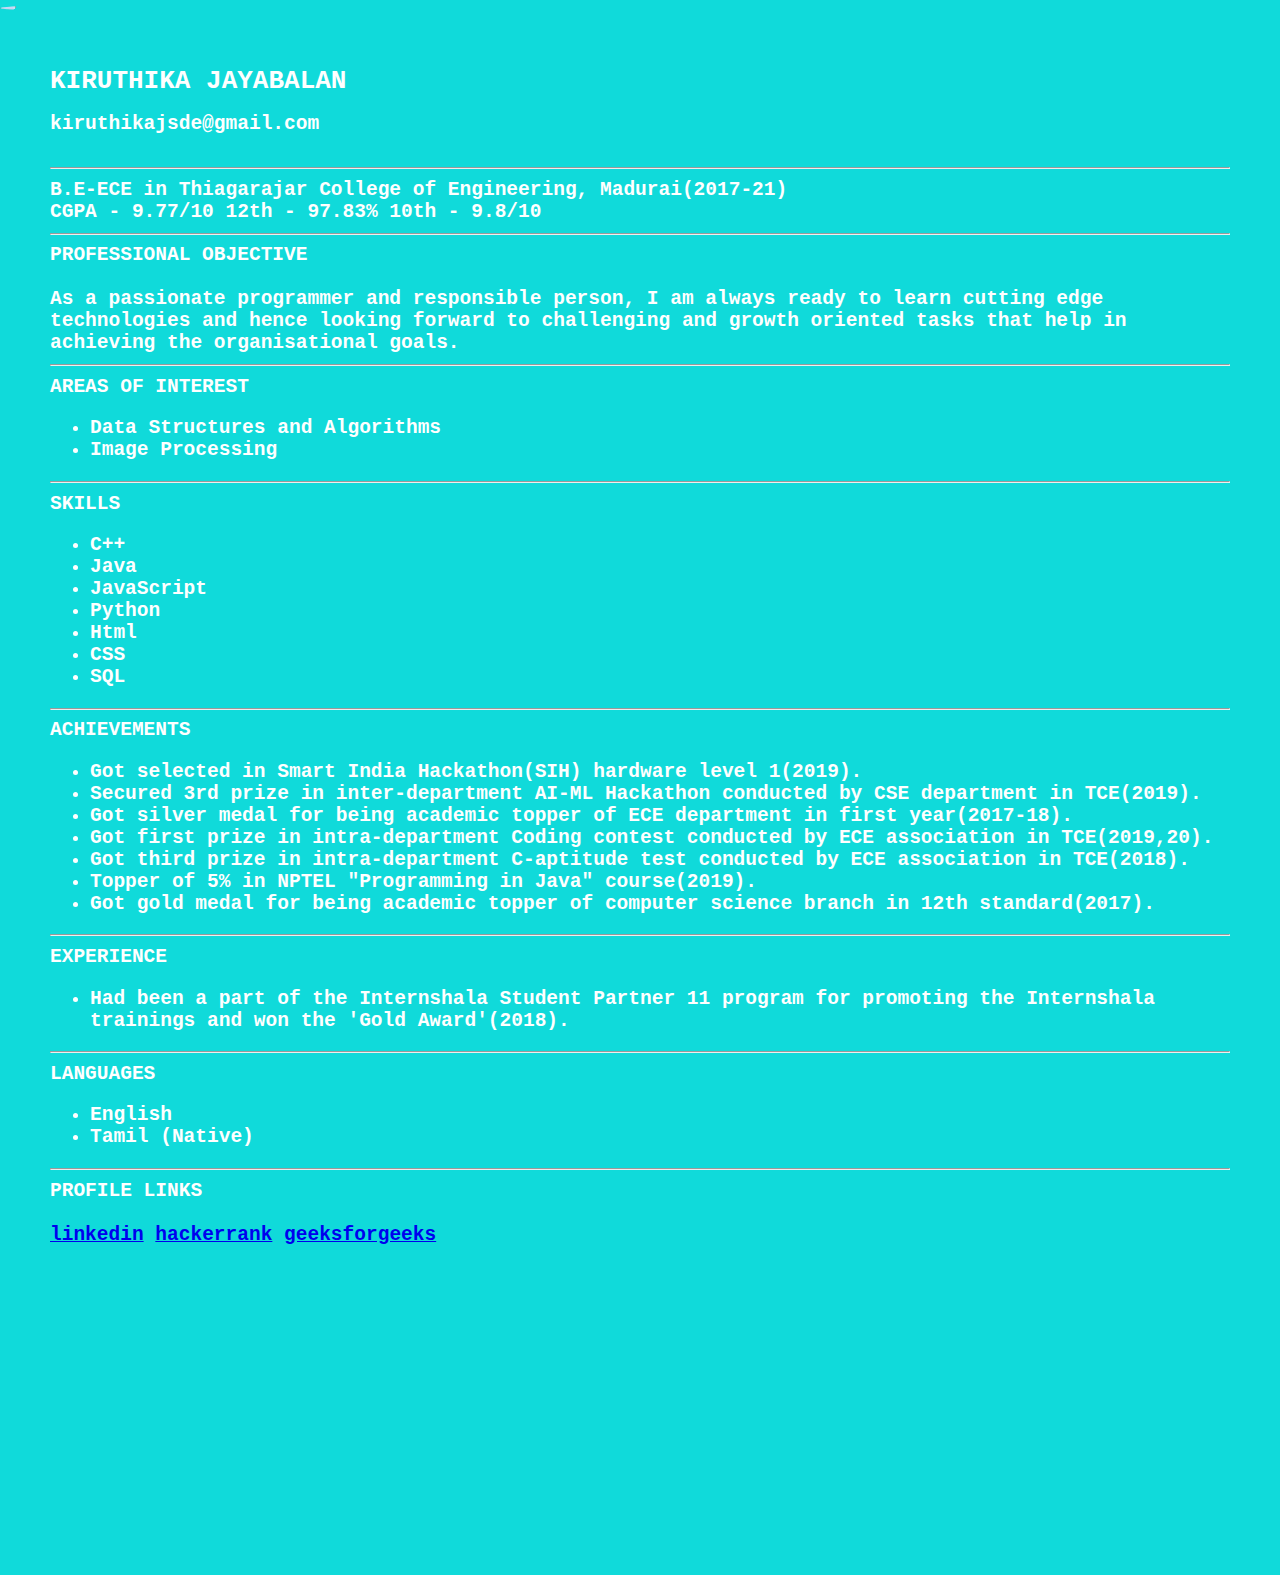
==== index.html @ d3f3aaf3 "Add files via upload" ====
<html>
     <head>
         <title>  Kiruthika Jayabalan </title>
         <script type="text/javascript">
            alert('Welcome to my portfolio !');
          </script>
         <meta content ="width-device-width, initial-scale=1" name="viewsort">
         <link href="main.css" rel="stylesheet">
     </head>

     <body>
         <header class="site-header">
         <img class="profile-pic" src="https://media-exp1.licdn.com/dms/image/C5603AQHoLcrdor8StA/profile-displayphoto-shrink_200_200/0?e=1595462400&v=beta&t=njRU19Acusx2Cb2PhVQ3qM-43-PEr9NLgGWIkoQDRi8" >
         <div class='site-header-text'>
            <h1>KIRUTHIKA JAYABALAN</h1>
            <h2>kiruthikajsde@gmail.com<br><br><hr>
                 B.E-ECE in Thiagarajar College of Engineering, Madurai(2017-21)<br>
                 CGPA - 9.77/10     12th - 97.83%  10th - 9.8/10
                  <hr>
                  PROFESSIONAL OBJECTIVE<br><br>
                    As a passionate programmer and responsible person, I am always ready to learn cutting edge technologies and hence looking forward to challenging and growth oriented tasks that help in achieving the organisational goals.
                 <hr>
                AREAS OF INTEREST
                <ul>
                    <li>Data Structures and Algorithms</li>
                    <li>Image Processing</li>
                </ul>
                <hr>
                SKILLS
                <ul> 
                    <li>C++</li>
                    <li>Java</li>
                    <li>JavaScript</li>
                    <li>Python</li>
                    <li>Html</li>
                    <li>CSS</li>
                    <li>SQL</li>
                </ul>
                <hr>
                ACHIEVEMENTS
                <ul>
                    <li>Got selected in Smart India Hackathon(SIH) hardware level 1(2019).</li>
                    <li>Secured 3rd prize in inter-department AI-ML Hackathon conducted by CSE department in TCE(2019).</li>
                    <li>Got silver medal for being academic topper of ECE department in first year(2017-18).</li>
                    <li>Got first prize in intra-department Coding contest conducted by ECE association in TCE(2019,20).</li>
                    <li>Got third prize in intra-department C-aptitude test conducted by ECE association in TCE(2018).</li>
                    <li>Topper of 5% in NPTEL "Programming in Java" course(2019).</li>
                    <li>Got gold medal for being academic topper of computer science branch in 12th standard(2017).</li>
                </ul>
                <hr>
                EXPERIENCE
                <ul>
                    <li>Had been a part of the Internshala Student Partner 11 program for promoting the Internshala trainings and won the 'Gold Award'(2018).</li>
                </ul>
                <hr>
                LANGUAGES
                <ul>
                    <li>English</li>
                    <li>Tamil (Native)</li>
                </ul>
               <hr>
               PROFILE LINKS<br><br>
               <a href=https://www.linkedin.com/in/kiruthika-j target="_blank">linkedin</a>
               <a href=https://www.hackerrank.com/keerthi15111999 target="_blank">hackerrank</a>
                <a href=https://auth.geeksforgeeks.org/user/codeholic/profile target="_blank">geeksforgeeks</a>
             </h2>
            </header>
         </div>
     </body>
</html>
---- main.css ----
.site-header{
    background-color: hsl(180, 86%, 46%);
    color:#ffffff;
    height: 175vh;
    font-family: monospace;
}

.site-header-text{
    margin:50px
}
.profile-pic {
   border-radius: 50%;   
   display: block;
  margin-left: auto;
  margin-right: auto;
}

body{
    margin:0;
}
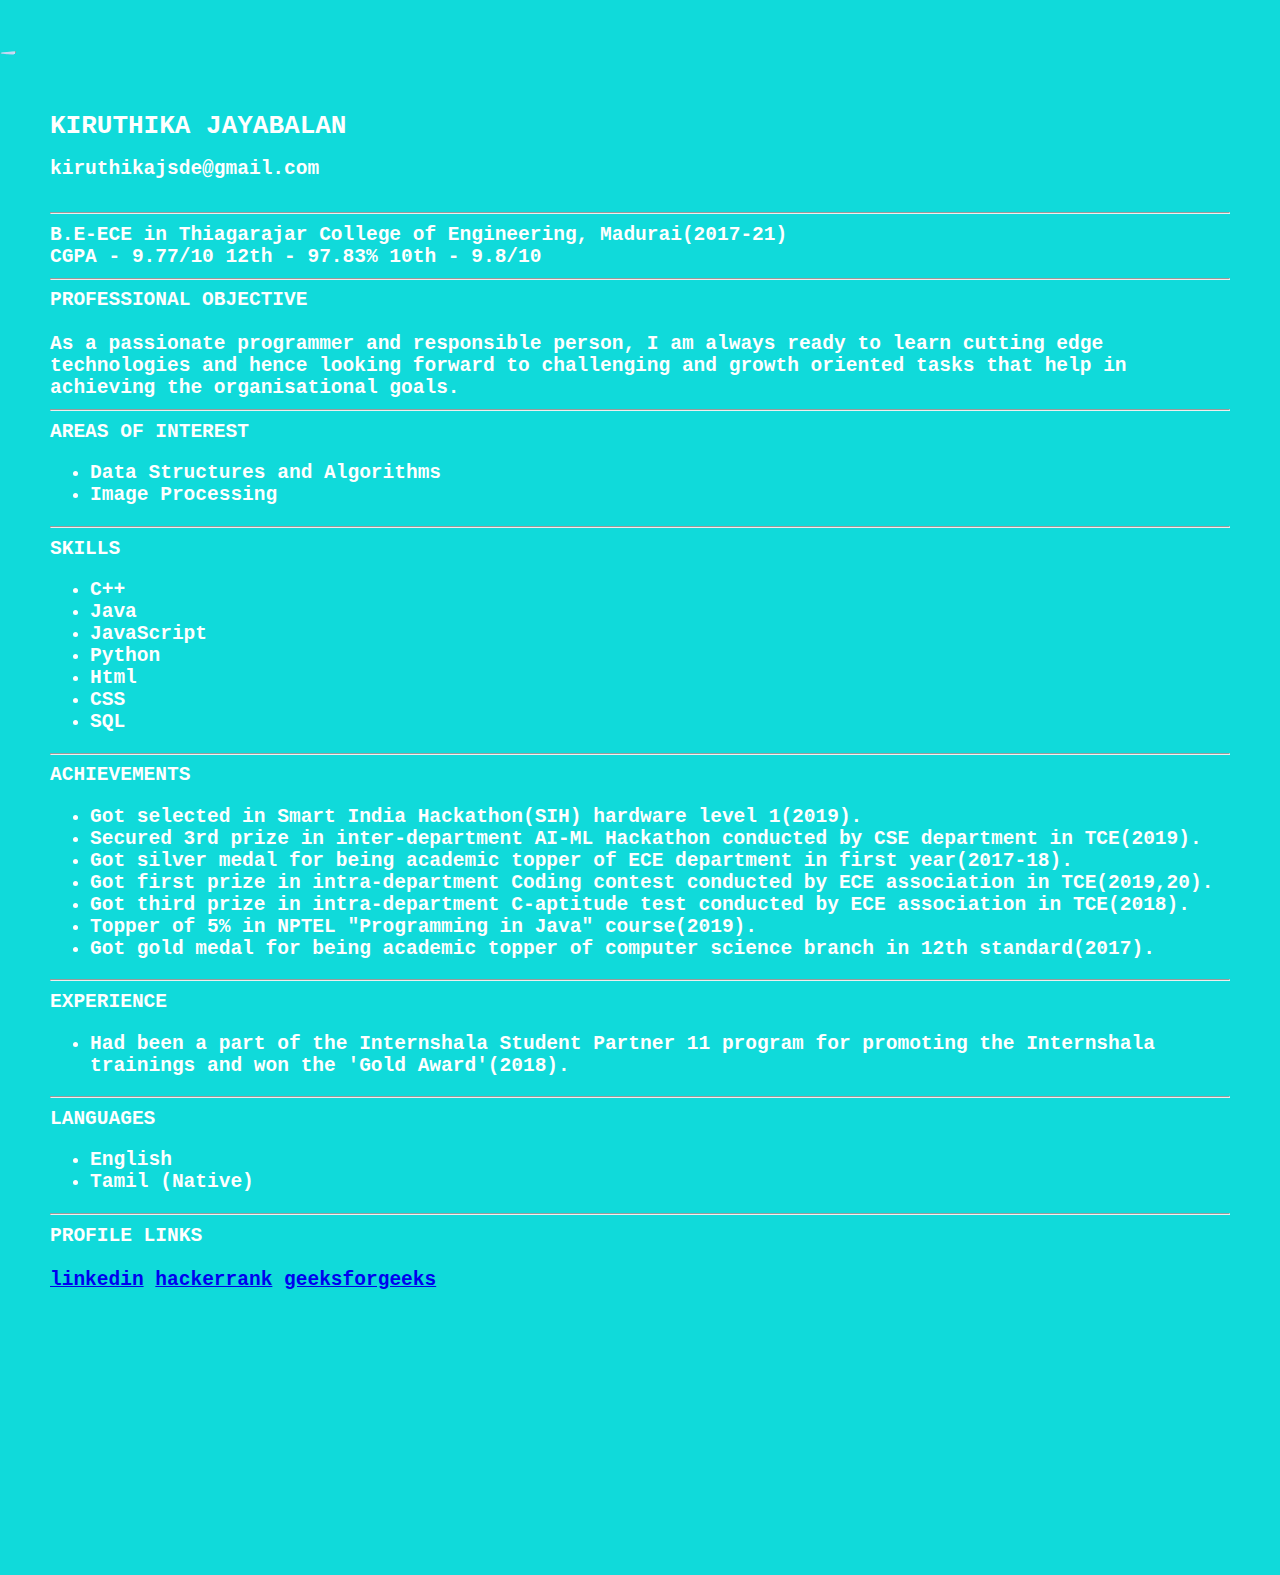
==== commit 30222f89: "Add files via upload" ====
--- a/index.html
+++ b/index.html
@@ -10,6 +10,7 @@
 
      <body>
          <header class="site-header">
+             <br><br><br>
          <img class="profile-pic" src="https://media-exp1.licdn.com/dms/image/C5603AQHoLcrdor8StA/profile-displayphoto-shrink_200_200/0?e=1595462400&v=beta&t=njRU19Acusx2Cb2PhVQ3qM-43-PEr9NLgGWIkoQDRi8" >
          <div class='site-header-text'>
             <h1>KIRUTHIKA JAYABALAN</h1>
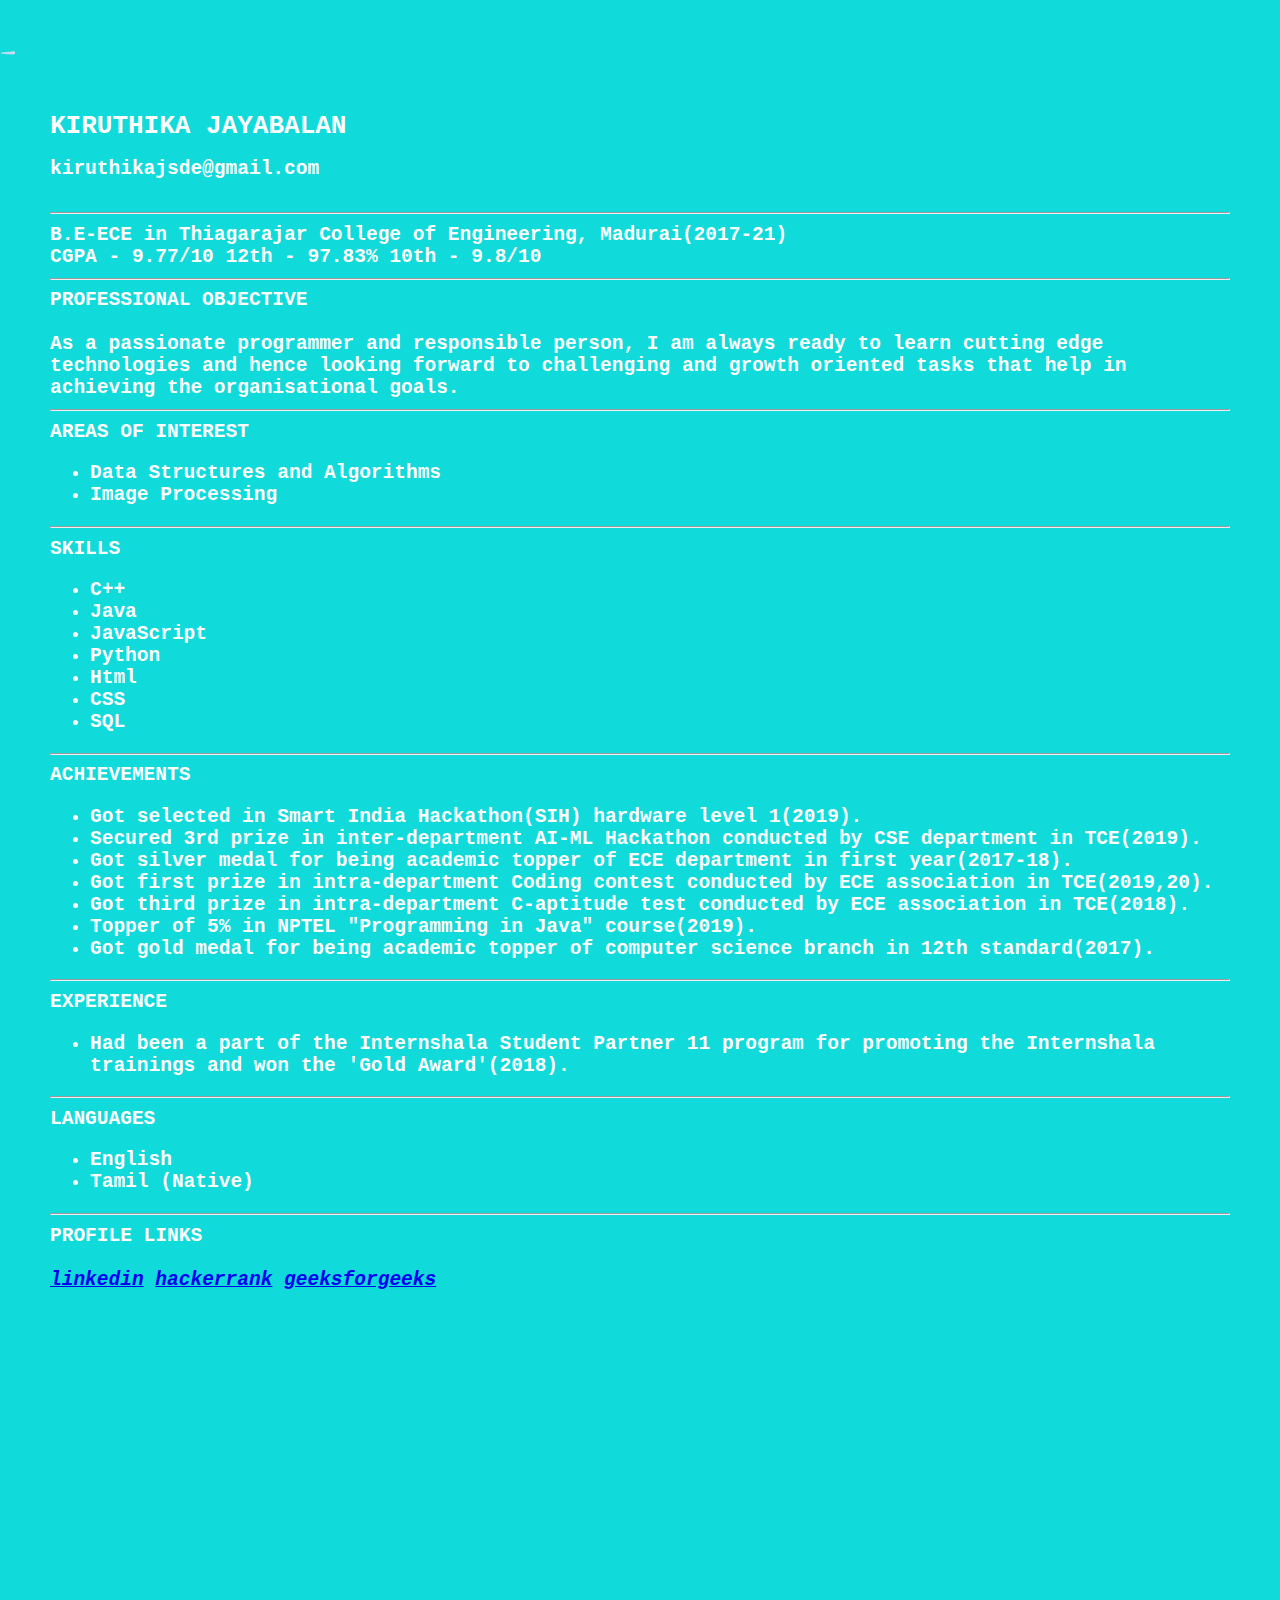
==== commit cc24acdb: "Update index.html" ====
--- a/index.html
+++ b/index.html
@@ -1,10 +1,7 @@
 <html>
      <head>
          <title>  Kiruthika Jayabalan </title>
-         <script type="text/javascript">
-            alert('Welcome to my portfolio !');
-          </script>
-         <meta content ="width-device-width, initial-scale=1" name="viewsort">
+         <meta content ="width-device-width, initial-scale=1" name="viewport">
          <link href="main.css" rel="stylesheet">
      </head>
 
@@ -61,11 +58,13 @@
                 </ul>
                <hr>
                PROFILE LINKS<br><br>
-               <a href=https://www.linkedin.com/in/kiruthika-j target="_blank">linkedin</a>
-               <a href=https://www.hackerrank.com/keerthi15111999 target="_blank">hackerrank</a>
-                <a href=https://auth.geeksforgeeks.org/user/codeholic/profile target="_blank">geeksforgeeks</a>
+               <i>
+               <a href=https://www.linkedin.com/in/kiruthika-j target="_blank" id = link>linkedin</a>
+               <a href=https://www.hackerrank.com/keerthi15111999 target="_blank" id = link>hackerrank</a>
+                <a href=https://auth.geeksforgeeks.org/user/codeholic/profile target="_blank" id = link>geeksforgeeks</a>
+               </i>
              </h2>
             </header>
          </div>
      </body>
-</html>+</html>
--- a/main.css
+++ b/main.css
@@ -1,7 +1,7 @@
 .site-header{
     background-color: hsl(180, 86%, 46%);
     color:#ffffff;
-    height: 175vh;
+    height: 250vh;
     font-family: monospace;
 }
 
